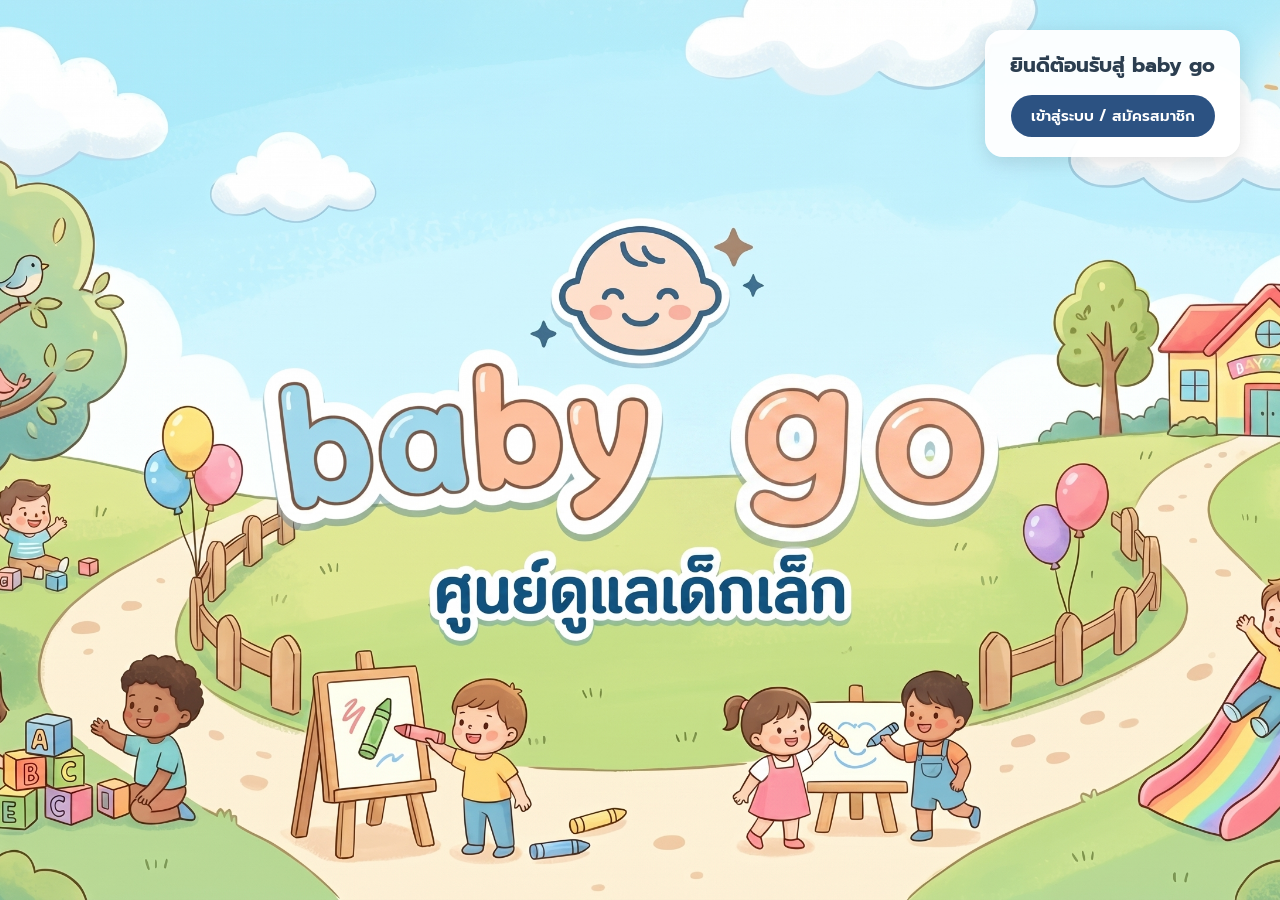
==== index.html @ 20aee155 "Add files via upload" ====
<!DOCTYPE html>
<html lang="th">
<head>
    <meta charset="UTF-8">
    <meta name="viewport" content="width=device-width, initial-scale=1.0">
    <title>Baby Go - ศูนย์ดูแลเด็กเล็ก</title>
    <link href="https://fonts.googleapis.com/css2?family=Prompt:wght@300;400;600;700&display=swap" rel="stylesheet">
    <link rel="stylesheet" href="style.css">
</head>
<body>

    <header class="hero-container">
        <img src="hero-image.jpg" alt="Baby Go ศูนย์ดูแลเด็กเล็ก" class="hero-image">
        
        <!-- กล่องข้อความมุมขวาบน ปุ่มเดียวจบ -->
        <div class="welcome-box">
            <h1>ยินดีต้อนรับสู่ baby go</h1>
            <a href="login.html" class="btn-login">เข้าสู่ระบบ / สมัครสมาชิก</a>
        </div>
    </header>

</body>
</html>
---- style.css ----
/* --- การตั้งค่าพื้นฐาน --- */
* {
    margin: 0;
    padding: 0;
    box-sizing: border-box;
}

body, html {
    width: 100%;
    height: 100%;
    overflow: hidden;
    font-family: 'Prompt', sans-serif;
}

/* --- หน้าแรก (index) --- */
.hero-container {
    position: relative;
    width: 100vw;
    height: 100vh;
    display: flex;
    justify-content: flex-end;
    align-items: flex-start;
    padding: 30px 40px;
}

.hero-image {
    position: absolute;
    top: 0;
    left: 0;
    width: 100%;
    height: 100%;
    object-fit: cover;
    z-index: 1;
}

.welcome-box {
    position: relative;
    z-index: 2;
    background: rgba(255, 255, 255, 0.95);
    padding: 20px 25px;
    border-radius: 18px;
    box-shadow: 0 5px 20px rgba(0, 0, 0, 0.12);
    text-align: center;
    max-width: 310px;
}

.welcome-box h1 {
    font-size: 20px;
    font-weight: 700;
    color: #2c3e50;
    margin-bottom: 15px;
}

.btn-login {
    display: inline-block;
    background-color: #2c5282;
    color: #fff;
    padding: 10px 20px;
    border-radius: 30px;
    text-decoration: none;
    font-size: 15px;
    font-weight: 600;
    white-space: nowrap;
}

.btn-login:hover {
    background-color: #1a365d;
}

/* --- Responsive มือถือสำหรับหน้าแรก --- */
@media screen and (max-width: 768px) {
    .hero-container {
        justify-content: center;
        padding: 20px 10px;
    }
    .welcome-box {
        max-width: 85%;
        padding: 15px;
    }
    .welcome-box h1 {
        font-size: 17px;
    }
    .btn-login {
        font-size: 14px;
        padding: 8px 16px;
    }
}

/* --- หน้าเข้าสู่ระบบ (Login) วางไว้นอกปีกกา media --- */
body.login-page {
    margin: 0;
    padding: 0;
    width: 100%;
    min-height: 100vh;
    background: linear-gradient(135deg, #e8f5e9 0%, #c8e6c9 100%);
    font-family: 'Prompt', sans-serif;
    display: flex;
    justify-content: center;
    align-items: center;
    overflow: auto; /* เพิ่มบรรทัดนี้ เพื่อให้หน้า Login เลื่อนได้ถ้าจอเล็ก */
}

.login-container {
    width: 100%;
    max-width: 450px;
    padding: 20px;
    box-sizing: border-box;
}

.login-box {
    background: #ffffff;
    padding: 30px 25px;
    border-radius: 20px;
    box-shadow: 0 10px 30px rgba(0, 0, 0, 0.08);
    text-align: center;
}

.login-box h2 {
    font-size: 24px;
    font-weight: 700;
    color: #2e7d32;
    margin-bottom: 25px;
}

.input-group {
    margin-bottom: 15px;
    text-align: left;
}

.input-group input {
    width: 100%;
    padding: 12px 15px;
    border: 1px solid #ccc;
    border-radius: 10px;
    font-size: 14px;
    font-family: 'Prompt', sans-serif;
    outline: none;
    box-sizing: border-box;
}

.input-group input:focus {
    border-color: #4caf50;
}

.remember-me {
    display: flex;
    align-items: center;
    gap: 8px;
    margin-bottom: 20px;
    font-size: 14px;
    color: #555;
}

.btn-submit {
    width: 100%;
    background-color: #2e7d32;
    color: #fff;
    padding: 12px;
    border: none;
    border-radius: 10px;
    font-size: 16px;
    font-weight: 600;
    font-family: 'Prompt', sans-serif;
    cursor: pointer;
}

.btn-submit:hover {
    background-color: #1b5e20;
}

.login-links a { color: #1976d2; text-decoration: none; }
.divider { border: none; border-top: 1px solid #eee; margin: 20px 0; }

.btn-register {
    display: block;
    width: 100%;
    background-color: #29b6f6;
    color: #fff;
    padding: 12px;
    border-radius: 10px;
    text-decoration: none;
    font-size: 15px;
    font-weight: 600;
    margin-bottom: 12px;
}

.btn-back {
    display: block;
    width: 100%;
    background-color: #fff;
    color: #555;
    padding: 12px;
    border: 1px solid #ccc;
    border-radius: 10px;
    text-decoration: none;
    font-size: 15px;
    font-weight: 600;
}
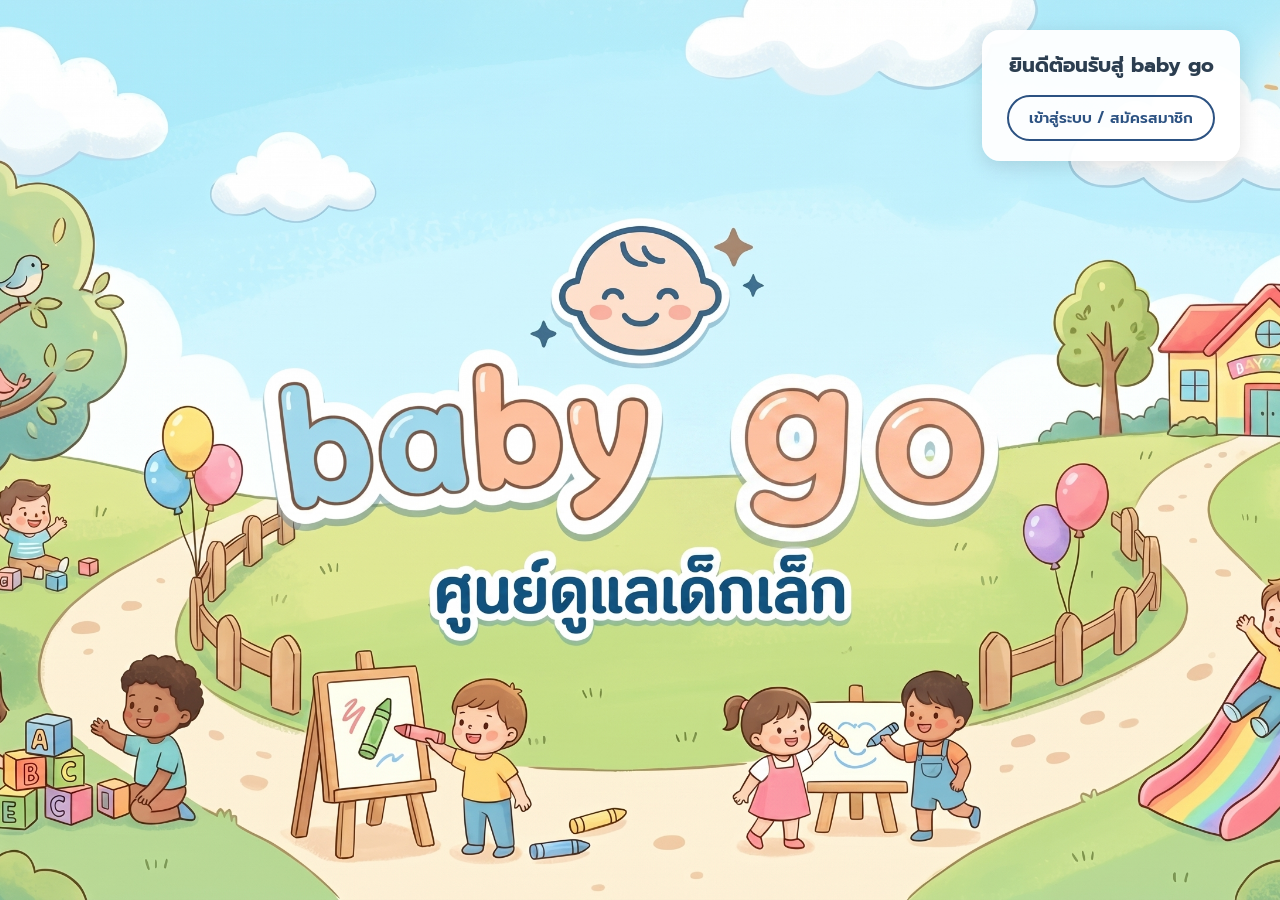
==== commit 86db7864: "Add files via upload" ====
--- a/index.html
+++ b/index.html
@@ -12,7 +12,7 @@
     <header class="hero-container">
         <img src="hero-image.jpg" alt="Baby Go ศูนย์ดูแลเด็กเล็ก" class="hero-image">
         
-        <!-- กล่องข้อความมุมขวาบน ปุ่มเดียวจบ -->
+        <!-- กล่องข้อความและปุ่ม -->
         <div class="welcome-box">
             <h1>ยินดีต้อนรับสู่ baby go</h1>
             <a href="login.html" class="btn-login">เข้าสู่ระบบ / สมัครสมาชิก</a>
--- a/style.css
+++ b/style.css
@@ -7,16 +7,17 @@
 
 body, html {
     width: 100%;
-    height: 100%;
-    overflow: hidden;
-    font-family: 'Prompt', sans-serif;
+    min-height: 100vh; /* เปลี่ยนจาก height 100% */
+    font-family: 'Prompt', sans-serif;
+    /* เอา overflow: hidden; ออกแล้ว เพื่อไม่ให้มีปัญหาจอล้นหรือตัดขอบ */
 }
 
 /* --- หน้าแรก (index) --- */
 .hero-container {
     position: relative;
-    width: 100vw;
-    height: 100vh;
+    width: 100%; /* เปลี่ยนจาก 100vw เพื่อป้องกันสโครลบาร์แนวนอน */
+    height: 100vh; /* เผื่อไว้สำหรับเบราว์เซอร์เก่าๆ */
+    height: 100dvh; /* อาวุธลับแก้ปัญหาจอล้นบน iPhone */
     display: flex;
     justify-content: flex-end;
     align-items: flex-start;
@@ -53,8 +54,9 @@
 
 .btn-login {
     display: inline-block;
-    background-color: #2c5282;
-    color: #fff;
+    background-color: transparent; /* เปลี่ยนพื้นหลังเป็นแบบใส */
+    color: #2c5282; /* เปลี่ยนสีตัวอักษรเป็นสีน้ำเงินเข้มให้มองเห็นชัด */
+    border: 2px solid #2c5282; /* เพิ่มเส้นขอบสีน้ำเงินเข้ม */
     padding: 10px 20px;
     border-radius: 30px;
     text-decoration: none;
@@ -64,7 +66,8 @@
 }
 
 .btn-login:hover {
-    background-color: #1a365d;
+    background-color: #2c5282; /* เวลาเอาเมาส์ชี้ให้พื้นหลังกลับมาทึบ */
+    color: #fff; /* เวลาเอาเมาส์ชี้ให้ตัวอักษรเป็นสีขาว */
 }
 
 /* --- Responsive มือถือสำหรับหน้าแรก --- */
@@ -92,12 +95,13 @@
     padding: 0;
     width: 100%;
     min-height: 100vh;
+    min-height: 100dvh; /* เพิ่ม dvh ตรงนี้ด้วยให้หน้าล็อกอินพอดีจอ iPhone */
     background: linear-gradient(135deg, #e8f5e9 0%, #c8e6c9 100%);
     font-family: 'Prompt', sans-serif;
     display: flex;
     justify-content: center;
     align-items: center;
-    overflow: auto; /* เพิ่มบรรทัดนี้ เพื่อให้หน้า Login เลื่อนได้ถ้าจอเล็ก */
+    overflow: auto;
 }
 
 .login-container {
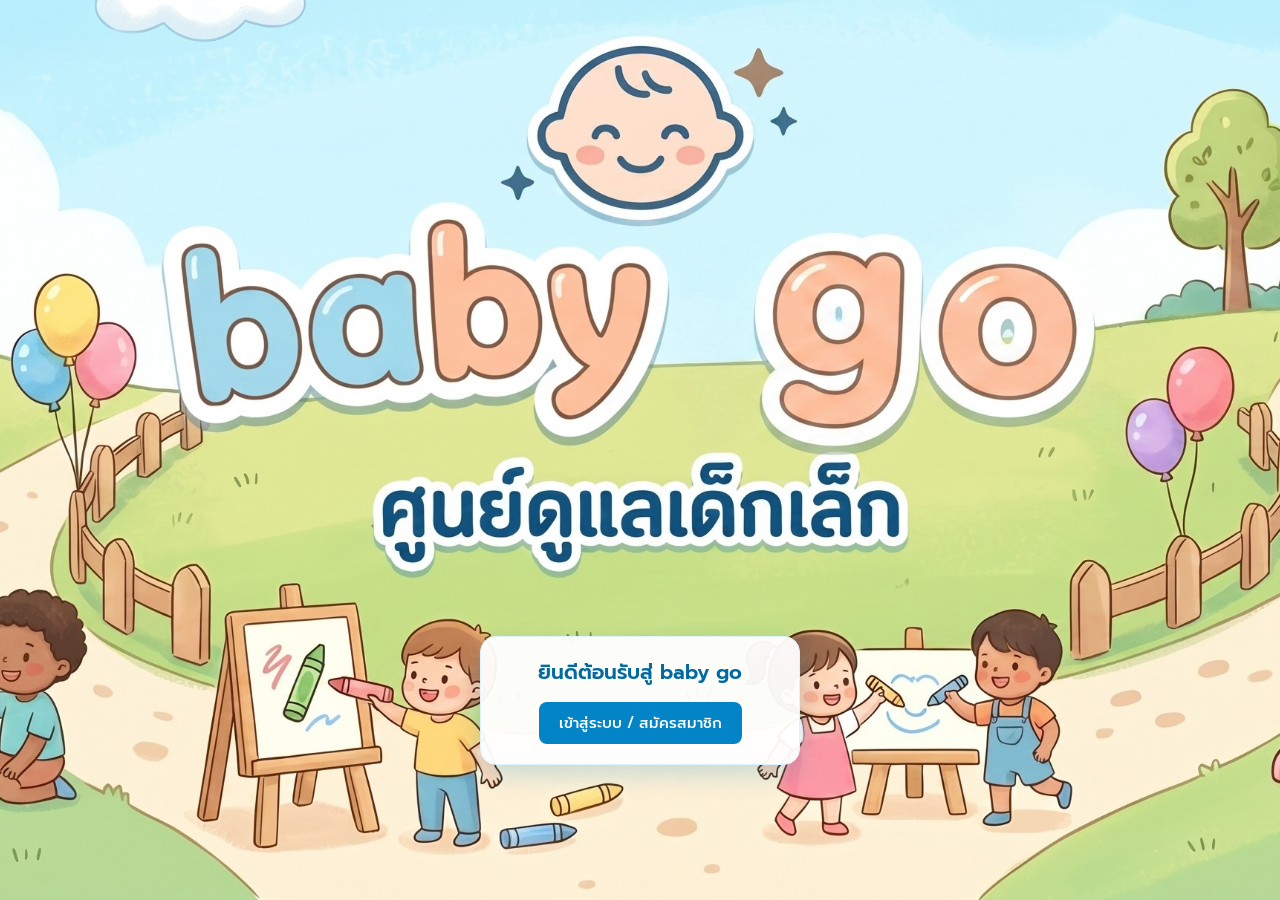
==== commit 3505546b: "Add files via upload" ====
--- a/index.html
+++ b/index.html
@@ -5,7 +5,73 @@
     <meta name="viewport" content="width=device-width, initial-scale=1.0">
     <title>Baby Go - ศูนย์ดูแลเด็กเล็ก</title>
     <link href="https://fonts.googleapis.com/css2?family=Prompt:wght@300;400;600;700&display=swap" rel="stylesheet">
-    <link rel="stylesheet" href="style.css">
+    <style>
+        * {
+            box-sizing: border-box;
+            font-family: 'Prompt', sans-serif;
+            margin: 0;
+            padding: 0;
+        }
+        html, body {
+            width: 100%;
+            height: 100vh;
+            margin: 0;
+            padding: 0;
+            overflow: hidden;
+            background-color: #000; /* ป้องกันกระพริบขาว */
+        }
+        .hero-container {
+            position: relative;
+            width: 100%;
+            height: 100vh;
+            display: flex;
+            justify-content: center;
+            align-items: flex-end;
+            overflow: hidden;
+        }
+        .hero-image {
+            position: absolute;
+            top: 0;
+            left: 0;
+            width: 100%;
+            height: 100%;
+            object-fit: cover;
+        }
+        .welcome-box {
+            position: relative;
+            z-index: 10;
+            text-align: center;
+            background: rgba(255, 255, 255, 0.95);
+            padding: 20px 30px;
+            border-radius: 16px;
+            box-shadow: 0 10px 25px rgba(2, 132, 199, 0.2);
+            border: 1px solid #e0f2fe;
+            margin-bottom: 15vh;
+            max-width: 90%;
+            width: 320px;
+        }
+        .welcome-box h1 {
+            color: #0369a1;
+            font-size: 20px;
+            font-weight: 600;
+            margin-bottom: 15px;
+            text-transform: lowercase;
+        }
+        .btn-login {
+            display: inline-block;
+            background-color: #0284c7;
+            color: white;
+            padding: 10px 20px;
+            border-radius: 8px;
+            text-decoration: none;
+            font-size: 15px;
+            font-weight: 500;
+            transition: background 0.3s;
+        }
+        .btn-login:hover {
+            background-color: #0369a1;
+        }
+    </style>
 </head>
 <body>
 
